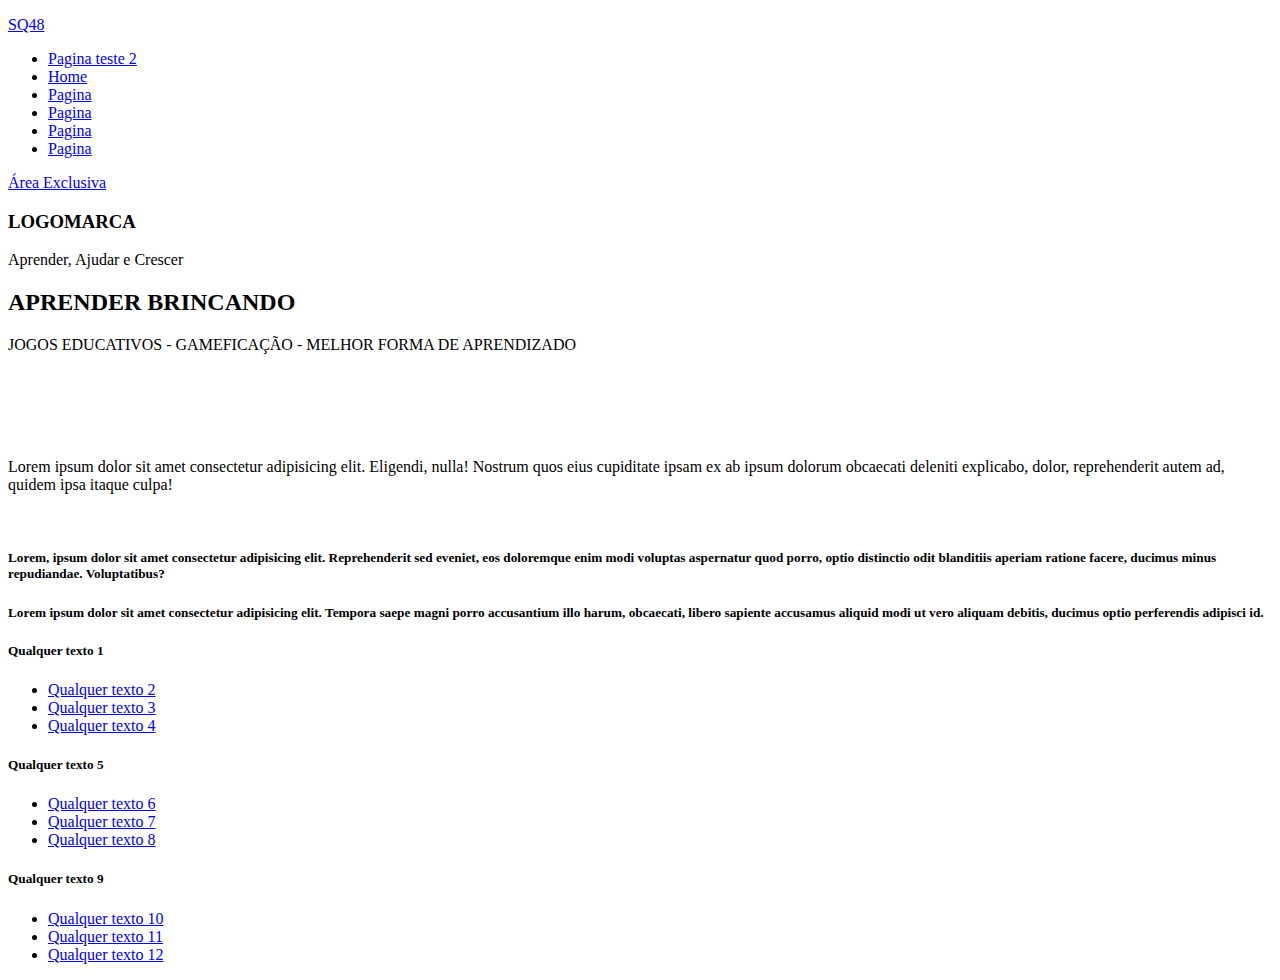
==== index.html @ beb24afe "novas alterações" ====
<!DOCTYPE html>
<html lang="pt-br">
<head>
    <meta charset="UTF-8">
    <meta http-equiv="X-UA-Compatible" content="IE=edge">
    <meta name="viewport" content="width=device-width, initial-scale=1.0">
    <link rel="stylesheet" href="./assets/css/style.css">
    <link href="https://cdn.jsdelivr.net/npm/bootstrap@5.2.0-beta1/dist/css/bootstrap.min.css" rel="stylesheet" integrity="sha384-0evHe/X+R7YkIZDRvuzKMRqM+OrBnVFBL6DOitfPri4tjfHxaWutUpFmBp4vmVor" crossorigin="anonymous">
    <title>Projeto Squad 48</title>
</head>
<body>
    <header>
        <nav class="d-flex flex-wrap align-items-center justify-content-center justify-content-md-between py-3  border-bottom purple">
            <a href="/" class="d-flex align-items-center col-md-3 mb-2 mb-md-0 text-dark text-decoration-none ms-1" id="iconSquad">
            <p class="text-white h6">SQ48</p>
            </a>
            
            <ul class="nav col-12 col-md-auto mb-2 justify-content-center mb-md-0">
            <li><a href="./index2.html" class="nav-link px-2 text-white">Pagina teste 2</a></li>
            <li><a href="#" class="nav-link px-2 text-white">Home</a></li>
            <li><a href="#" class="nav-link px-2 text-white">Pagina</a></li>
            <li><a href="#" class="nav-link px-2 text-white">Pagina</a></li>
            <li><a href="#" class="nav-link px-2 text-white">Pagina</a></li>
            <li><a href="#" class="nav-link px-2 text-white">Pagina</a></li>
            </ul>
    
            <div class="col-md-1 text-center me-3">
            <a href="#" class="text-decoration-none">
                <div class="text-white h6 p-1" id="areaExclusiva">Área Exclusiva</div>
            </a>
            </div>
        </nav>
    </header>
    <main>
    
        <section id="fundoCrianca">
      
              <div class="p-5 ms-5 pb-0">
                  <h3 id="logoMarca">LOGOMARCA</h3>
                  <div>
                      <p>Aprender, Ajudar e Crescer</p>
                  </div>
              </div>
              <div class="container row">
                  <div class="col-5"></div>
                  <div class="pt-5 col-7">
                      <h2 class="text-cente white textoPreto">APRENDER BRINCANDO</h2>
                      <p class="white textoPreto fs-4">JOGOS EDUCATIVOS - GAMEFICAÇÃO - MELHOR FORMA DE APRENDIZADO</p>
                  </div>
              </div>
              <div class="ms-2 row container" id="imgJogos">
                <div class=" mx-5 my-1 col-md-2">
                    <img src="./assets/images/imgJogo.png" alt="" class="bg-white rounded imgsJogos">
                </div>
                <div class="mx-5 my-1 col-md-2">
                    <img src="./assets/images/imgJogo.png" alt="" class="bg-white rounded imgsJogos">
                </div>
                <div class="mx-5 my-1 col-md-2">
                    <img src="./assets/images/imgJogo.png" alt="" class="bg-white rounded imgsJogos">
                </div>
                <div class="mx-5 my-1 col-md-2">
                    <img src="./assets/images/imgJogo.png" alt="" class="bg-white rounded imgsJogos">
                </div>

            </div>
              <div class="container texto1 mt-2">
                <p class=" container text-white fs-5 "> 
                    Lorem ipsum dolor sit amet consectetur adipisicing elit. Eligendi, nulla! Nostrum quos eius cupiditate ipsam ex ab ipsum dolorum obcaecati deleniti explicabo, dolor, reprehenderit autem ad, quidem ipsa itaque culpa!
                </p>
            </div>
              
          </section>
  
          </main>
        <section id="section2">
            <section class="text-white">
                
                <img src="./assets/images/imgDesenhando.png" class=" ms-3 mt-5" id="imgSection2" alt="">
                <h5 class="m-0 container">Lorem, ipsum dolor sit amet consectetur adipisicing elit. Reprehenderit sed eveniet, eos doloremque enim modi voluptas aspernatur quod porro, optio distinctio odit blanditiis aperiam ratione facere, ducimus minus repudiandae. Voluptatibus?</h5>
                <h5 class="m-0 pb-5 container">Lorem ipsum dolor sit amet consectetur adipisicing elit. Tempora saepe magni porro accusantium illo harum, obcaecati, libero sapiente accusamus aliquid modi ut vero aliquam debitis, ducimus optio perferendis adipisci id.</h5>

                
            </section>
        
        </section>

        <footer class="text-center py-3">
            <div class="container">
                <div class="row py-5 text-white">
                 
              
                  <div class="col-4 mb-3">
                    <h5>Qualquer texto 1</h5>
                    <ul class="nav flex-column">
                      <li class="nav-item mb-2"><a href="#" class="nav-link p-0 text-white">Qualquer texto 2</a></li>
                      <li class="nav-item mb-2"><a href="#" class="nav-link p-0 text-white">Qualquer texto 3</a></li>
                      <li class="nav-item mb-2"><a href="#" class="nav-link p-0 text-white">Qualquer texto 4</a></li>
                      </ul>
                  </div>
              
                  <div class="col-4 mb-3">
                    <h5>Qualquer texto 5</h5>
                    <ul class="nav flex-column">
                      <li class="nav-item mb-2"><a href="#" class="nav-link p-0 text-white">Qualquer texto 6</a></li>
                      <li class="nav-item mb-2"><a href="#" class="nav-link p-0 text-white">Qualquer texto 7</a></li>
                      <li class="nav-item mb-2"><a href="#" class="nav-link p-0 text-white">Qualquer texto 8</a></li>
                      </ul>
                  </div>
              
                  <div class="col-4 mb-3">
                    <h5>Qualquer texto 9</h5>
                    <ul class="nav flex-column">
                      <li class="nav-item mb-2"><a href="#" class="nav-link p-0 text-white">Qualquer texto 10</a></li>
                      <li class="nav-item mb-2"><a href="#" class="nav-link p-0 text-white">Qualquer texto 11</a></li>
                      <li class="nav-item mb-2"><a href="#" class="nav-link p-0 text-white">Qualquer texto 12</a></li>
                      </ul>
                  </div>
                </div>
              </div>
        </footer>
        <script src="https://cdn.jsdelivr.net/npm/bootstrap@5.2.0-beta1/dist/js/bootstrap.bundle.min.js" integrity="sha384-pprn3073KE6tl6bjs2QrFaJGz5/SUsLqktiwsUTF55Jfv3qYSDhgCecCxMW52nD2" crossorigin="anonymous"></script>
</body>
</html>
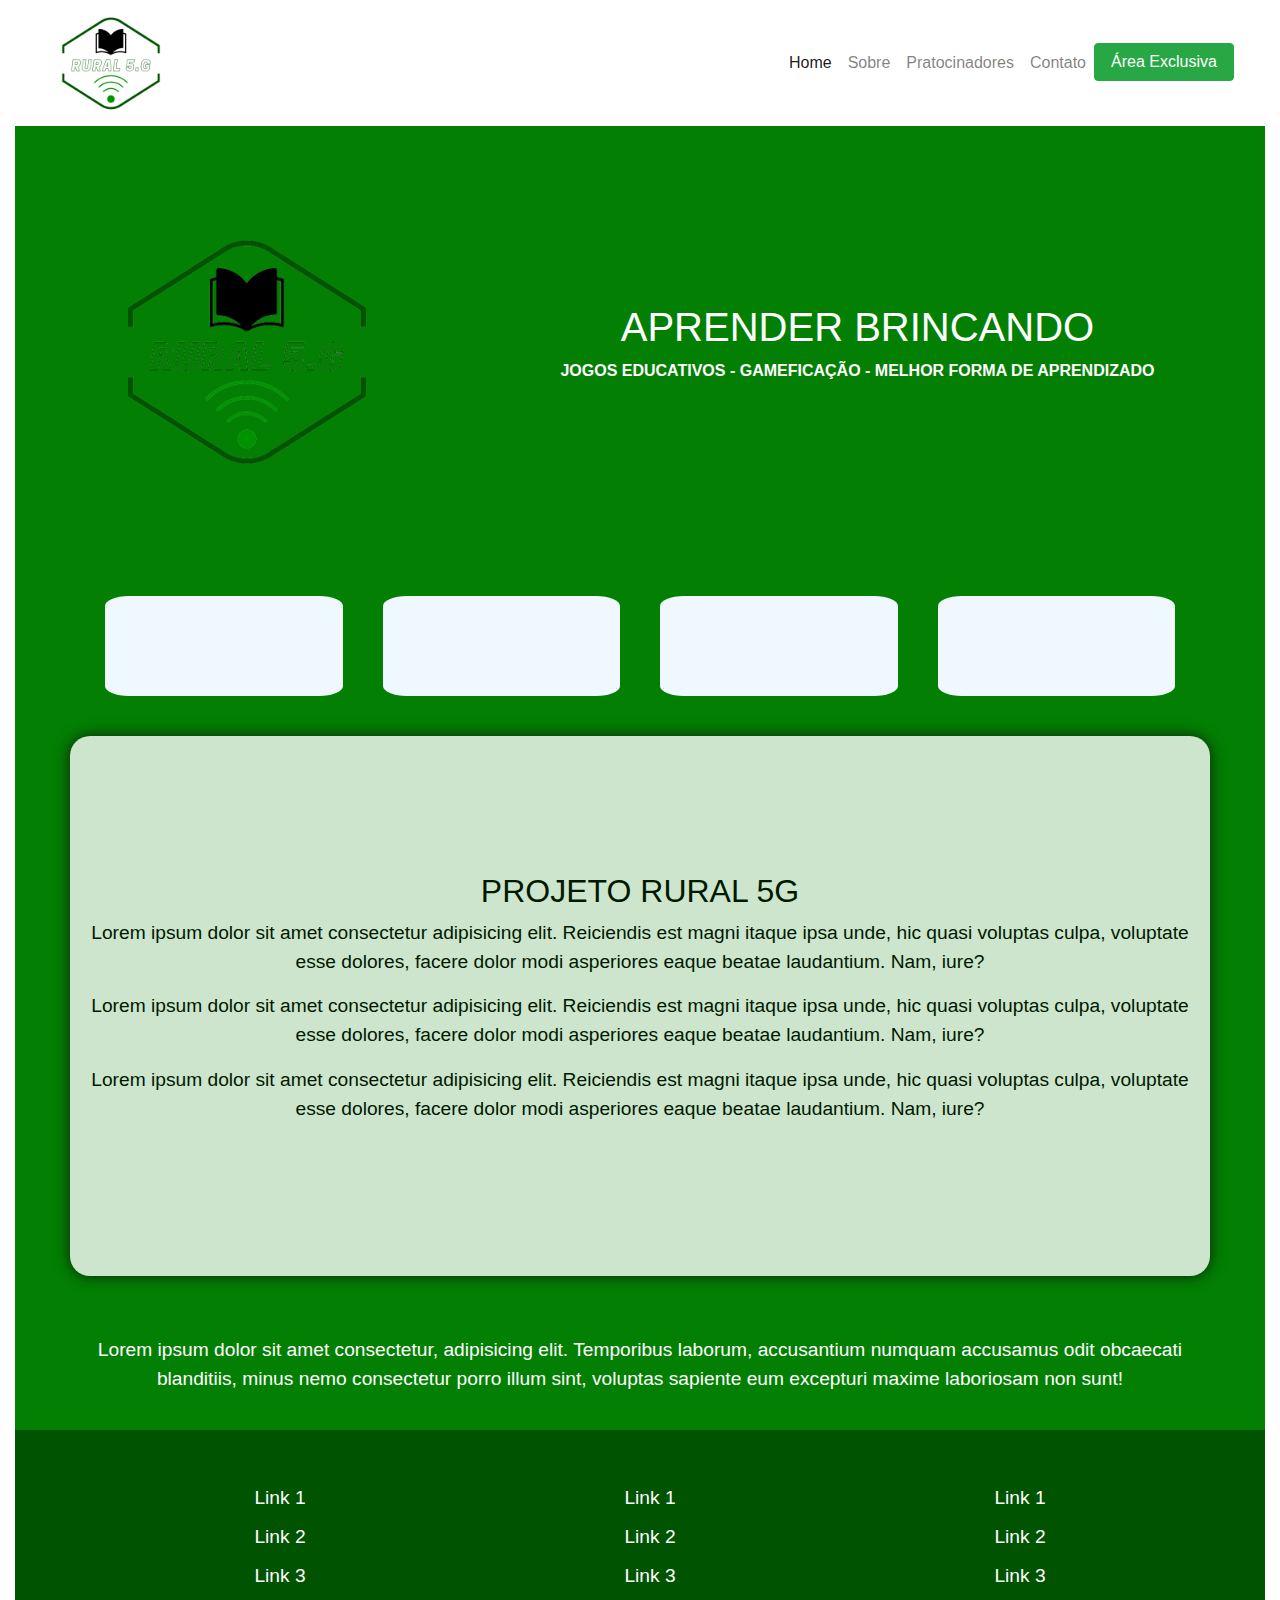
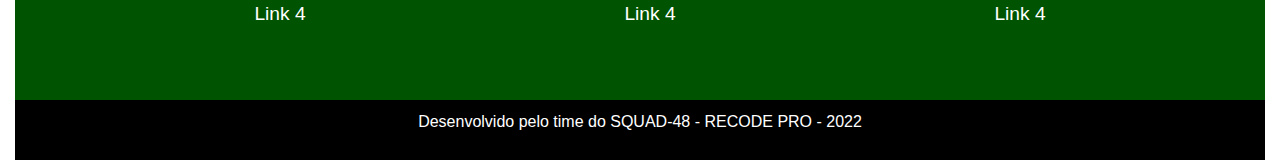
==== commit ae7794d3: "altera index principal" ====
--- a/index.html
+++ b/index.html
@@ -1,123 +1,121 @@
-<!DOCTYPE html>
+<!doctype html>
 <html lang="pt-br">
-<head>
-    <meta charset="UTF-8">
-    <meta http-equiv="X-UA-Compatible" content="IE=edge">
-    <meta name="viewport" content="width=device-width, initial-scale=1.0">
-    <link rel="stylesheet" href="./assets/css/style.css">
-    <link href="https://cdn.jsdelivr.net/npm/bootstrap@5.2.0-beta1/dist/css/bootstrap.min.css" rel="stylesheet" integrity="sha384-0evHe/X+R7YkIZDRvuzKMRqM+OrBnVFBL6DOitfPri4tjfHxaWutUpFmBp4vmVor" crossorigin="anonymous">
-    <title>Projeto Squad 48</title>
-</head>
-<body>
-    <header>
-        <nav class="d-flex flex-wrap align-items-center justify-content-center justify-content-md-between py-3  border-bottom purple">
-            <a href="/" class="d-flex align-items-center col-md-3 mb-2 mb-md-0 text-dark text-decoration-none ms-1" id="iconSquad">
-            <p class="text-white h6">SQ48</p>
-            </a>
-            
-            <ul class="nav col-12 col-md-auto mb-2 justify-content-center mb-md-0">
-            <li><a href="./index2.html" class="nav-link px-2 text-white">Pagina teste 2</a></li>
-            <li><a href="#" class="nav-link px-2 text-white">Home</a></li>
-            <li><a href="#" class="nav-link px-2 text-white">Pagina</a></li>
-            <li><a href="#" class="nav-link px-2 text-white">Pagina</a></li>
-            <li><a href="#" class="nav-link px-2 text-white">Pagina</a></li>
-            <li><a href="#" class="nav-link px-2 text-white">Pagina</a></li>
-            </ul>
-    
-            <div class="col-md-1 text-center me-3">
-            <a href="#" class="text-decoration-none">
-                <div class="text-white h6 p-1" id="areaExclusiva">Área Exclusiva</div>
-            </a>
+  <head>
+    <title>Rural 5G</title>
+    <!-- Required meta tags -->
+    <meta charset="utf-8">
+    <meta name="viewport" content="width=device-width, initial-scale=1, shrink-to-fit=no">
+
+    <!-- Bootstrap CSS -->
+    <link rel="stylesheet" href="https://stackpath.bootstrapcdn.com/bootstrap/4.3.1/css/bootstrap.min.css" integrity="sha384-ggOyR0iXCbMQv3Xipma34MD+dH/1fQ784/j6cY/iJTQUOhcWr7x9JvoRxT2MZw1T" crossorigin="anonymous">
+    <link rel="stylesheet" href="./assets/css/style-css.css">
+  </head>
+  <body>
+
+    <div class="container-fluid">
+        <header class="container-fluid">
+            <nav class="navbar navbar-expand-lg navbar-light">
+              <div class="container">
+                <a class="navbar-brand" href="#"><img src="./assets/images/rural_5.g-removebg-preview.png"; width="100" alt="logotipo rural 5g livro aberto e simbolo de wifi"></a>
+                <button class="navbar-toggler" type="button" data-toggle="collapse" data-target="#navbarNav" aria-controls="navbarNav" aria-expanded="false" aria-label="Toggle navigation">
+                  <span class="navbar-toggler-icon"></span>
+                </button>
+              </div>
+        
+              <div class="collapse navbar-collapse " id="navbarNav">
+                <ul class="navbar-nav">
+                  <li class="nav-item active">
+                    <a class="nav-link" href="./index.html">Home <span class="sr-only">(current)</span></a>
+                  </li>
+                  <li class="nav-item">
+                    <a class="nav-link" href="#">Sobre</a>
+                  </li>
+                  <li class="nav-item">
+                    <a class="nav-link" href="#">Pratocinadores</a>
+                  </li>
+                  <li class="nav-item">
+                    <a class="nav-link" href="#">Contato</a>
+                  </li>
+                  <li><a href="./login.html" target="_blank" class="btn btn-success sistema">Área Exclusiva</a></li>
+                </ul>
+              </div>  
+                       
+            </nav>
+        </header>
+        <!--Fim Header-->
+        <section class="section1 container-fluid">
+          <div class="apresentacao ">
+              <img src="./assets/images/rural_5.g-removebg-preview.png" alt="">  
+              <div class="apresentacao-sobre">
+                <h1>APRENDER BRINCANDO</h1>
+                <p>JOGOS EDUCATIVOS - GAMEFICAÇÃO - MELHOR FORMA DE APRENDIZADO</p>        
+              </div>           
+          </div>
+          <div class="img-jogos container">
+            <div class="caixa-img-jogo">
+              <img src="./assets/images/imgJogo.png" alt="">
             </div>
-        </nav>
-    </header>
-    <main>
-    
-        <section id="fundoCrianca">
+            <div class="caixa-img-jogo">
+              <img src="./assets/images/imgJogo.png" alt="">
+            </div>
+            <div class="caixa-img-jogo">
+              <img src="./assets/images/imgJogo.png" alt="">
+            </div>
+            <div class="caixa-img-jogo">
+              <img src="./assets/images/imgJogo.png" alt="">
+            </div>
+           
+          </div>
+          <div class="box-texto-apresentacao container">
+            <h2>PROJETO RURAL 5G</h2>
+            <p>Lorem ipsum dolor sit amet consectetur adipisicing elit. Reiciendis est magni itaque ipsa unde, hic quasi voluptas culpa, voluptate esse dolores, facere dolor modi asperiores eaque beatae laudantium. Nam, iure?</p>
+            <p>Lorem ipsum dolor sit amet consectetur adipisicing elit. Reiciendis est magni itaque ipsa unde, hic quasi voluptas culpa, voluptate esse dolores, facere dolor modi asperiores eaque beatae laudantium. Nam, iure?</p>
+            <p>Lorem ipsum dolor sit amet consectetur adipisicing elit. Reiciendis est magni itaque ipsa unde, hic quasi voluptas culpa, voluptate esse dolores, facere dolor modi asperiores eaque beatae laudantium. Nam, iure?</p>
+          </div>
+          <div class="img-apesentacao container-fluid">
+            <img src="./assets/images/imgDesenhando.png" alt="">
+            <p>Lorem ipsum dolor sit amet consectetur, adipisicing elit. Temporibus laborum, accusantium numquam accusamus odit obcaecati blanditiis, minus nemo consectetur porro illum sint, voluptas sapiente eum excepturi maxime laboriosam non sunt!</p>
+          </div>
+        </section>
+        <section class="section2 container-fluid">
+          <div class="links-importantes container">
+            <nav>
+              <ul>
+                <li><a href="">Link 1</a></li>
+                <li><a href="">Link 2</a></li>
+                <li><a href="">Link 3</a></li>
+                <li><a href="">Link 4</a></li>
+              </ul>
+            </nav>
+            <nav>
+              <ul>
+                <li><a href="">Link 1</a></li>
+                <li><a href="">Link 2</a></li>
+                <li><a href="">Link 3</a></li>
+                <li><a href="">Link 4</a></li>
+              </ul>
+            </nav>
+            <nav>
+              <ul>
+                <li><a href="">Link 1</a></li>
+                <li><a href="">Link 2</a></li>
+                <li><a href="">Link 3</a></li>
+                <li><a href="">Link 4</a></li>
+              </ul>
+            </nav> 
+          </div>
+        </section>
+        <footer>
+          <div class="rodape">
+            <p>Desenvolvido pelo time do SQUAD-48 - RECODE PRO - 2022</p>
+          </div>
+        </footer>  
+    </div>
       
-              <div class="p-5 ms-5 pb-0">
-                  <h3 id="logoMarca">LOGOMARCA</h3>
-                  <div>
-                      <p>Aprender, Ajudar e Crescer</p>
-                  </div>
-              </div>
-              <div class="container row">
-                  <div class="col-5"></div>
-                  <div class="pt-5 col-7">
-                      <h2 class="text-cente white textoPreto">APRENDER BRINCANDO</h2>
-                      <p class="white textoPreto fs-4">JOGOS EDUCATIVOS - GAMEFICAÇÃO - MELHOR FORMA DE APRENDIZADO</p>
-                  </div>
-              </div>
-              <div class="ms-2 row container" id="imgJogos">
-                <div class=" mx-5 my-1 col-md-2">
-                    <img src="./assets/images/imgJogo.png" alt="" class="bg-white rounded imgsJogos">
-                </div>
-                <div class="mx-5 my-1 col-md-2">
-                    <img src="./assets/images/imgJogo.png" alt="" class="bg-white rounded imgsJogos">
-                </div>
-                <div class="mx-5 my-1 col-md-2">
-                    <img src="./assets/images/imgJogo.png" alt="" class="bg-white rounded imgsJogos">
-                </div>
-                <div class="mx-5 my-1 col-md-2">
-                    <img src="./assets/images/imgJogo.png" alt="" class="bg-white rounded imgsJogos">
-                </div>
-
-            </div>
-              <div class="container texto1 mt-2">
-                <p class=" container text-white fs-5 "> 
-                    Lorem ipsum dolor sit amet consectetur adipisicing elit. Eligendi, nulla! Nostrum quos eius cupiditate ipsam ex ab ipsum dolorum obcaecati deleniti explicabo, dolor, reprehenderit autem ad, quidem ipsa itaque culpa!
-                </p>
-            </div>
-              
-          </section>
-  
-          </main>
-        <section id="section2">
-            <section class="text-white">
-                
-                <img src="./assets/images/imgDesenhando.png" class=" ms-3 mt-5" id="imgSection2" alt="">
-                <h5 class="m-0 container">Lorem, ipsum dolor sit amet consectetur adipisicing elit. Reprehenderit sed eveniet, eos doloremque enim modi voluptas aspernatur quod porro, optio distinctio odit blanditiis aperiam ratione facere, ducimus minus repudiandae. Voluptatibus?</h5>
-                <h5 class="m-0 pb-5 container">Lorem ipsum dolor sit amet consectetur adipisicing elit. Tempora saepe magni porro accusantium illo harum, obcaecati, libero sapiente accusamus aliquid modi ut vero aliquam debitis, ducimus optio perferendis adipisci id.</h5>
-
-                
-            </section>
-        
-        </section>
-
-        <footer class="text-center py-3">
-            <div class="container">
-                <div class="row py-5 text-white">
-                 
-              
-                  <div class="col-4 mb-3">
-                    <h5>Qualquer texto 1</h5>
-                    <ul class="nav flex-column">
-                      <li class="nav-item mb-2"><a href="#" class="nav-link p-0 text-white">Qualquer texto 2</a></li>
-                      <li class="nav-item mb-2"><a href="#" class="nav-link p-0 text-white">Qualquer texto 3</a></li>
-                      <li class="nav-item mb-2"><a href="#" class="nav-link p-0 text-white">Qualquer texto 4</a></li>
-                      </ul>
-                  </div>
-              
-                  <div class="col-4 mb-3">
-                    <h5>Qualquer texto 5</h5>
-                    <ul class="nav flex-column">
-                      <li class="nav-item mb-2"><a href="#" class="nav-link p-0 text-white">Qualquer texto 6</a></li>
-                      <li class="nav-item mb-2"><a href="#" class="nav-link p-0 text-white">Qualquer texto 7</a></li>
-                      <li class="nav-item mb-2"><a href="#" class="nav-link p-0 text-white">Qualquer texto 8</a></li>
-                      </ul>
-                  </div>
-              
-                  <div class="col-4 mb-3">
-                    <h5>Qualquer texto 9</h5>
-                    <ul class="nav flex-column">
-                      <li class="nav-item mb-2"><a href="#" class="nav-link p-0 text-white">Qualquer texto 10</a></li>
-                      <li class="nav-item mb-2"><a href="#" class="nav-link p-0 text-white">Qualquer texto 11</a></li>
-                      <li class="nav-item mb-2"><a href="#" class="nav-link p-0 text-white">Qualquer texto 12</a></li>
-                      </ul>
-                  </div>
-                </div>
-              </div>
-        </footer>
-        <script src="https://cdn.jsdelivr.net/npm/bootstrap@5.2.0-beta1/dist/js/bootstrap.bundle.min.js" integrity="sha384-pprn3073KE6tl6bjs2QrFaJGz5/SUsLqktiwsUTF55Jfv3qYSDhgCecCxMW52nD2" crossorigin="anonymous"></script>
-</body>
+    <!-- Optional JavaScript -->
+    <!-- jQuery first, then Popper.js, then Bootstrap JS -->
+    <script src="https://code.jquery.com/jquery-3.3.1.slim.min.js" integrity="sha384-q8i/X+965DzO0rT7abK41JStQIAqVgRVzpbzo5smXKp4YfRvH+8abtTE1Pi6jizo" crossorigin="anonymous"></script>
+    <script src="https://cdnjs.cloudflare.com/ajax/libs/popper.js/1.14.7/umd/popper.min.js" integrity="sha384-UO2eT0CpHqdSJQ6hJty5KVphtPhzWj9WO1clHTMGa3JDZwrnQq4sF86dIHNDz0W1" crossorigin="anonymous"></script>
+    <script src="https://stackpath.bootstrapcdn.com/bootstrap/4.3.1/js/bootstrap.min.js" integrity="sha384-JjSmVgyd0p3pXB1rRibZUAYoIIy6OrQ6VrjIEaFf/nJGzIxFDsf4x0xIM+B07jRM" crossorigin="anonymous"></script>
+  </body>
 </html>--- a/assets/css/style-css.css
+++ b/assets/css/style-css.css
@@ -0,0 +1,195 @@
+/*cor - #005300 - verde*/
+
+*{
+    margin: 0;
+    padding: 0;
+    box-sizing: border-box;
+}
+
+.cabecalho{
+    display: flex;
+    justify-content: space-between;
+    align-items: center;
+    background-color: #B015F9;
+    min-width: 100%;
+    padding: 15px;
+}
+.mgl{
+    margin-left: 20%;
+}
+.corDeFundo{
+    background-color: #038003;    
+}
+li .sistema{
+    width: 140px;
+    display: flex;
+    align-items: center;
+    justify-content: center;
+    font-size: 1rem;
+}
+
+.section1{
+    display: flex;
+    flex-direction: column;
+    background-image: url('/assets/images/fundo_criancas.png');
+    background-repeat: no-repeat;
+    background-size: contain;
+    background-color: #038003;
+    
+}
+.apresentacao{
+   display: flex;
+   justify-content: space-around;
+   align-items: center; 
+   height: 50vh;
+  
+}
+
+.apresentacao img{
+    display: flex;
+    width: 20%;
+}
+
+.apresentacao-sobre{
+    color: white;
+    font-weight: bold;
+    display: flex;
+    flex-direction: column;
+    align-items: center;
+}
+
+
+
+.img-jogos{
+    display: flex;
+    justify-content:center;
+    align-items: center;
+    width: 100%;
+   
+}
+
+.caixa-img-jogo{
+    display: flex;
+    justify-content: center;
+    align-items: center;
+    width: 30%;
+    /* height: 200px; */
+    background-color: aliceblue;
+    border-radius: 10%;
+    padding: 50px;
+    margin: 20px;
+    cursor: pointer;
+}
+.caixa-img-jogo img{
+    width: 100%;
+}
+
+
+.box-texto-apresentacao{
+    display: flex;
+    flex-direction: column;
+    justify-content: center;
+    text-align: center;
+    background-color: #ffffff;
+    width: 100%;
+    padding: 10px;
+    margin-top: 20px;
+    border-radius: 20px;
+    opacity: 0.8;
+    height: 60vh;
+    color: rgb(0, 0, 0);
+    font-size: 1.2rem;
+    box-shadow: 0px 0px 15px rgb(12, 12, 12);
+}
+
+.img-apesentacao{
+    display: flex;
+    justify-content: center;
+    align-items: center;
+    flex-direction: column;
+}
+
+.img-apesentacao img{
+    margin: 20px;
+    width: 100%;
+    box-shadow: 0px 0px 15px #000;
+}
+
+.img-apesentacao p{
+   color: white;
+   font-size: 1.2rem;
+   text-align: center;
+   padding: 20px;
+}
+
+.section2{
+    background-color: #005300;
+}
+.links-importantes{
+    display: flex;
+    justify-content:space-around;
+    align-items: center;
+    height: 30vh;
+}
+
+.links-importantes ul{
+    list-style: none;
+    font-size: 1.2rem;
+}
+
+.links-importantes ul li{    
+    padding: 5px;
+    margin-left: 20px;
+}
+
+.links-importantes ul li a{
+   color: white;
+   text-decoration: none;
+
+}
+
+.links-importantes ul li a:hover{
+    color: #000;
+}
+
+.rodape{
+    display: flex;
+    align-items: center;
+    justify-content: center;
+    background-color: #000000;
+    padding: 10px;
+    text-align: center;
+    color: white;
+}
+
+@media  screen and (max-width: 768px) {
+    header{
+        display: flex;
+        flex-direction: column;
+    } 
+    .section1{
+        display: flex;
+        flex-direction: column;
+    } 
+    .apresentacao{
+        display: flex;
+        flex-direction: column;
+        justify-content: center;
+        align-items: center;
+        text-align: center;
+    }
+    .img-jogos{
+        display: flex;
+        flex-direction: column;
+    }
+    .caixa-img-jogo{
+        width: 50%;
+    }
+
+    .box-texto-apresentacao{
+        display: flex;
+        font-size: 1rem;
+        height: 60vh;
+    }
+    
+}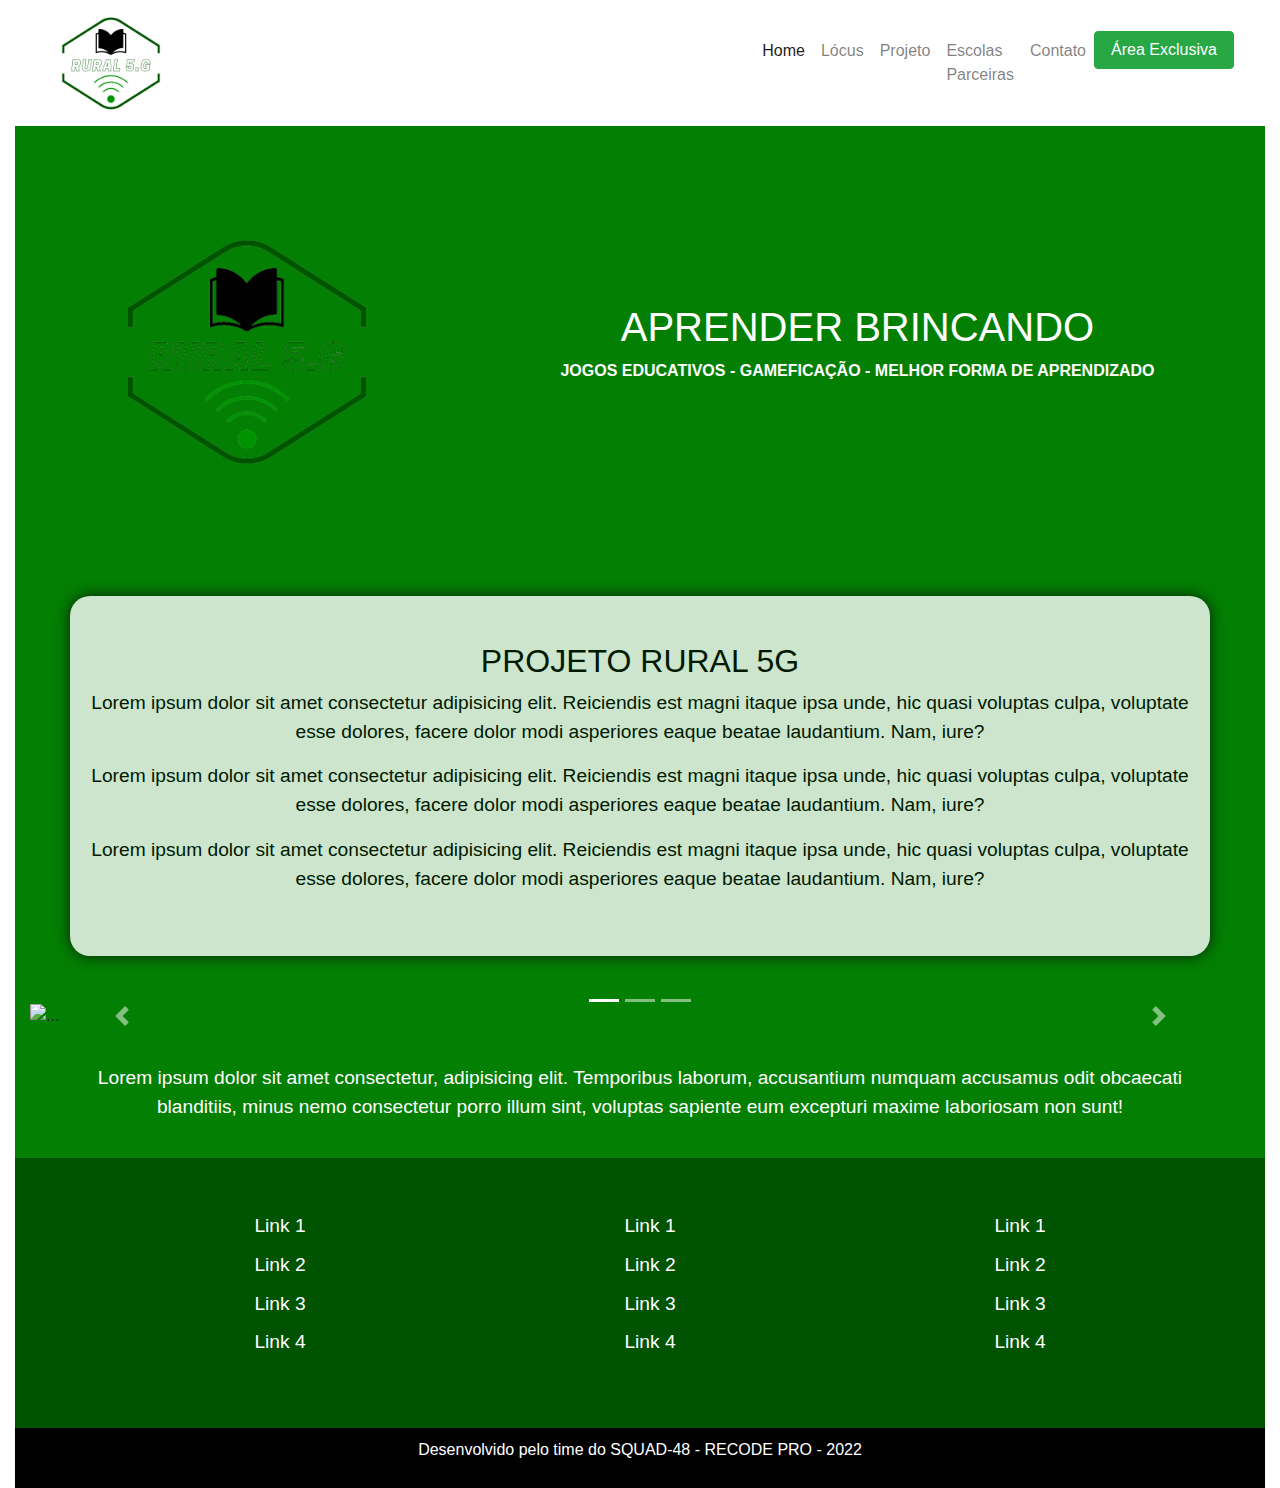
==== commit 5859031c: "alteração no layout" ====
--- a/index.html
+++ b/index.html
@@ -5,7 +5,7 @@
     <!-- Required meta tags -->
     <meta charset="utf-8">
     <meta name="viewport" content="width=device-width, initial-scale=1, shrink-to-fit=no">
-
+    <link rel="icon" type="image/x-icon" href="./assets/images/favicon.ico">
     <!-- Bootstrap CSS -->
     <link rel="stylesheet" href="https://stackpath.bootstrapcdn.com/bootstrap/4.3.1/css/bootstrap.min.css" integrity="sha384-ggOyR0iXCbMQv3Xipma34MD+dH/1fQ784/j6cY/iJTQUOhcWr7x9JvoRxT2MZw1T" crossorigin="anonymous">
     <link rel="stylesheet" href="./assets/css/style-css.css">
@@ -28,10 +28,13 @@
                     <a class="nav-link" href="./index.html">Home <span class="sr-only">(current)</span></a>
                   </li>
                   <li class="nav-item">
-                    <a class="nav-link" href="#">Sobre</a>
+                    <a class="nav-link" href="#">Lócus</a>
                   </li>
                   <li class="nav-item">
-                    <a class="nav-link" href="#">Pratocinadores</a>
+                    <a class="nav-link" href="#">Projeto</a>
+                  </li>
+                  <li class="nav-item">
+                    <a class="nav-link" href="#">Escolas Parceiras</a>
                   </li>
                   <li class="nav-item">
                     <a class="nav-link" href="#">Contato</a>
@@ -51,7 +54,8 @@
                 <p>JOGOS EDUCATIVOS - GAMEFICAÇÃO - MELHOR FORMA DE APRENDIZADO</p>        
               </div>           
           </div>
-          <div class="img-jogos container">
+          <!-- <div class="img-jogos container">
+            
             <div class="caixa-img-jogo">
               <img src="./assets/images/imgJogo.png" alt="">
             </div>
@@ -65,16 +69,56 @@
               <img src="./assets/images/imgJogo.png" alt="">
             </div>
            
-          </div>
+          </div> -->
           <div class="box-texto-apresentacao container">
             <h2>PROJETO RURAL 5G</h2>
             <p>Lorem ipsum dolor sit amet consectetur adipisicing elit. Reiciendis est magni itaque ipsa unde, hic quasi voluptas culpa, voluptate esse dolores, facere dolor modi asperiores eaque beatae laudantium. Nam, iure?</p>
             <p>Lorem ipsum dolor sit amet consectetur adipisicing elit. Reiciendis est magni itaque ipsa unde, hic quasi voluptas culpa, voluptate esse dolores, facere dolor modi asperiores eaque beatae laudantium. Nam, iure?</p>
             <p>Lorem ipsum dolor sit amet consectetur adipisicing elit. Reiciendis est magni itaque ipsa unde, hic quasi voluptas culpa, voluptate esse dolores, facere dolor modi asperiores eaque beatae laudantium. Nam, iure?</p>
           </div>
+          <div class="carrossel mt-5 mb-3">
+            <div id="carouselExampleCaptions" class="carousel slide" data-ride="carousel">
+              <ol class="carousel-indicators">
+                <li data-target="#carouselExampleCaptions" data-slide-to="0" class="active"></li>
+                <li data-target="#carouselExampleCaptions" data-slide-to="1"></li>
+                <li data-target="#carouselExampleCaptions" data-slide-to="2"></li>
+              </ol>
+              <div class="carousel-inner">
+                <div class="carousel-item active">
+                  <img src="./assets/images/imgDesenhando.png" class="d-block w-100" alt="...">
+                  <div class="carousel-caption d-none d-md-block">
+                    <h5>First slide label</h5>
+                    <p>Nulla vitae elit libero, a pharetra augue mollis interdum.</p>
+                  </div>
+                </div>
+                <div class="carousel-item">
+                  <img src="./assets/images/imgDesenhando.png" class="d-block w-100" alt="...">
+                  <div class="carousel-caption d-none d-md-block">
+                    <h5>Second slide label</h5>
+                    <p>Lorem ipsum dolor sit amet, consectetur adipiscing elit.</p>
+                  </div>
+                </div>
+                <div class="carousel-item">
+                  <img src="./assets/images/imgDesenhando.png" class="d-block w-100" alt="...">
+                  <div class="carousel-caption d-none d-md-block">
+                    <h5>Third slide label</h5>
+                    <p>Praesent commodo cursus magna, vel scelerisque nisl consectetur.</p>
+                  </div>
+                </div>
+              </div>
+              <a class="carousel-control-prev" href="#carouselExampleCaptions" role="button" data-slide="prev">
+                <span class="carousel-control-prev-icon" aria-hidden="true"></span>
+                <span class="sr-only">Previous</span>
+              </a>
+              <a class="carousel-control-next" href="#carouselExampleCaptions" role="button" data-slide="next">
+                <span class="carousel-control-next-icon" aria-hidden="true"></span>
+                <span class="sr-only">Next</span>
+              </a>
+            </div>
+          </div>
           <div class="img-apesentacao container-fluid">
-            <img src="./assets/images/imgDesenhando.png" alt="">
-            <p>Lorem ipsum dolor sit amet consectetur, adipisicing elit. Temporibus laborum, accusantium numquam accusamus odit obcaecati blanditiis, minus nemo consectetur porro illum sint, voluptas sapiente eum excepturi maxime laboriosam non sunt!</p>
+           <!--  <img src="./assets/images/imgDesenhando.png" alt="">-->
+            <p>Lorem ipsum dolor sit amet consectetur, adipisicing elit. Temporibus laborum, accusantium numquam accusamus odit obcaecati blanditiis, minus nemo consectetur porro illum sint, voluptas sapiente eum excepturi maxime laboriosam non sunt!</p> 
           </div>
         </section>
         <section class="section2 container-fluid">
--- a/assets/css/style-css.css
+++ b/assets/css/style-css.css
@@ -31,10 +31,10 @@
 .section1{
     display: flex;
     flex-direction: column;
-    background-image: url('/assets/images/fundo_criancas.png');
+    background-image: url('../images/fundo_criancas.png');
     background-repeat: no-repeat;
     background-size: contain;
-    background-color: #038003;
+    background-color: #038003; 
     
 }
 .apresentacao{
@@ -96,7 +96,7 @@
     margin-top: 20px;
     border-radius: 20px;
     opacity: 0.8;
-    height: 60vh;
+    height: 40vh;
     color: rgb(0, 0, 0);
     font-size: 1.2rem;
     box-shadow: 0px 0px 15px rgb(12, 12, 12);
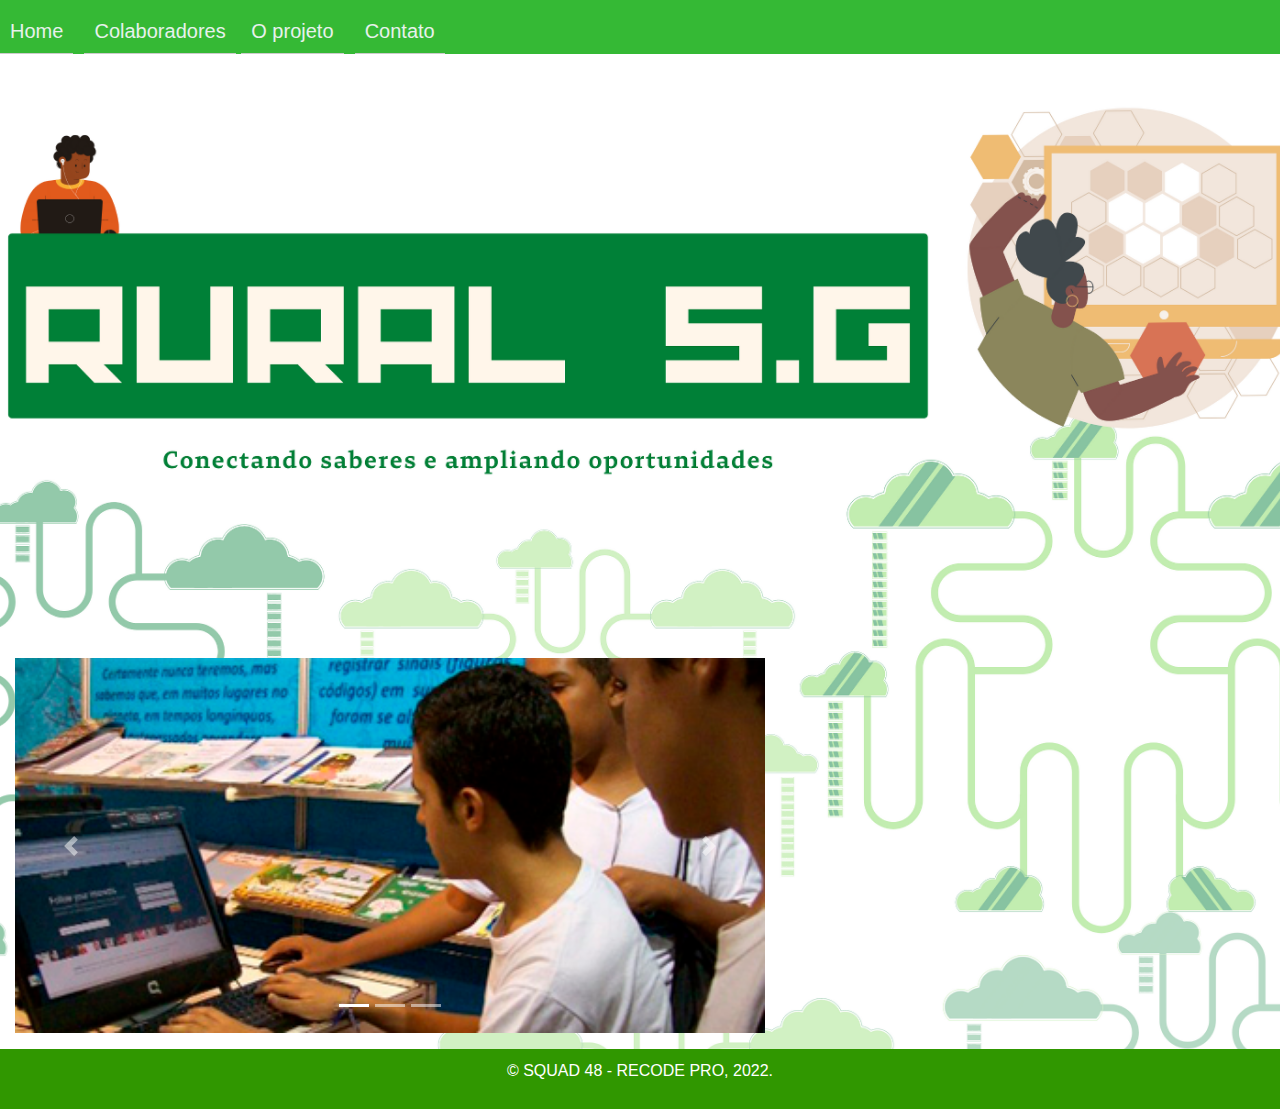
==== commit 0165bc7d: "novo layut" ====
--- a/index.html
+++ b/index.html
@@ -2,6 +2,39 @@
 <html lang="pt-br">
   <head>
     <title>Rural 5G</title>
+    <link rel="stylesheet" href="novomenu.css"> 
+    <body>
+
+          
+      <h1><nav class="dp-menu">
+                     
+          <ul>
+              
+              <li><a href="index.html">Home</a></li>
+             
+              <li><a href="#">Colaboradores</a>
+                  <ul>
+                      <li><a href="./voluntarios2.html">Voluntários</a></li>
+                      <li><a href="./doacao.html">Doação</a></li>
+                      <li><a href="./cadastrarescola.html">Cadastrar minha escola</a></li>
+                  </ul>
+              </li>
+              <li><a href="./sobre (1).html">O projeto</a></li>
+             <li><a href="./contato_4.html">Contato</a></li>
+
+              
+          </ul></h1>
+          
+      </nav> 
+
+      
+
+      
+      
+      
+
+  </body>
+    
     <!-- Required meta tags -->
     <meta charset="utf-8">
     <meta name="viewport" content="width=device-width, initial-scale=1, shrink-to-fit=no">
@@ -9,14 +42,18 @@
     <!-- Bootstrap CSS -->
     <link rel="stylesheet" href="https://stackpath.bootstrapcdn.com/bootstrap/4.3.1/css/bootstrap.min.css" integrity="sha384-ggOyR0iXCbMQv3Xipma34MD+dH/1fQ784/j6cY/iJTQUOhcWr7x9JvoRxT2MZw1T" crossorigin="anonymous">
     <link rel="stylesheet" href="./assets/css/style-css.css">
+
+    
   </head>
   <body>
 
-    <div class="container-fluid">
+
+
+    <!--<div class="container-fluid">
         <header class="container-fluid">
             <nav class="navbar navbar-expand-lg navbar-light">
               <div class="container">
-                <a class="navbar-brand" href="#"><img src="./assets/images/rural_5.g-removebg-preview.png"; width="100" alt="logotipo rural 5g livro aberto e simbolo de wifi"></a>
+                <a class="navbar-brand" href="#"><img src="./assets/images/rural_5.g-removebg-preview.png"; width="100" alt="logotipo rural 5g livro aberto e simbolo de wifi">
                 <button class="navbar-toggler" type="button" data-toggle="collapse" data-target="#navbarNav" aria-controls="navbarNav" aria-expanded="false" aria-label="Toggle navigation">
                   <span class="navbar-toggler-icon"></span>
                 </button>
@@ -39,20 +76,20 @@
                   <li class="nav-item">
                     <a class="nav-link" href="#">Contato</a>
                   </li>
-                  <li><a href="./login.html" target="_blank" class="btn btn-success sistema">Área Exclusiva</a></li>
+                  <li><a href="./login.html" target="_blank" class="btn btn-success sistema">Faça seu login</a></li>
                 </ul>
               </div>  
                        
-            </nav>
+            </nav>-->
         </header>
         <!--Fim Header-->
         <section class="section1 container-fluid">
           <div class="apresentacao ">
-              <img src="./assets/images/rural_5.g-removebg-preview.png" alt="">  
+              <!--<img src="./assets/images/rural_5.g-removebg-preview.png" alt="">
               <div class="apresentacao-sobre">
                 <h1>APRENDER BRINCANDO</h1>
                 <p>JOGOS EDUCATIVOS - GAMEFICAÇÃO - MELHOR FORMA DE APRENDIZADO</p>        
-              </div>           
+              </div>-->           
           </div>
           <!-- <div class="img-jogos container">
             
@@ -70,12 +107,12 @@
             </div>
            
           </div> -->
-          <div class="box-texto-apresentacao container">
+         <!--<div class="box-texto-apresentacao container">
             <h2>PROJETO RURAL 5G</h2>
             <p>Lorem ipsum dolor sit amet consectetur adipisicing elit. Reiciendis est magni itaque ipsa unde, hic quasi voluptas culpa, voluptate esse dolores, facere dolor modi asperiores eaque beatae laudantium. Nam, iure?</p>
             <p>Lorem ipsum dolor sit amet consectetur adipisicing elit. Reiciendis est magni itaque ipsa unde, hic quasi voluptas culpa, voluptate esse dolores, facere dolor modi asperiores eaque beatae laudantium. Nam, iure?</p>
             <p>Lorem ipsum dolor sit amet consectetur adipisicing elit. Reiciendis est magni itaque ipsa unde, hic quasi voluptas culpa, voluptate esse dolores, facere dolor modi asperiores eaque beatae laudantium. Nam, iure?</p>
-          </div>
+          </div>--> 
           <div class="carrossel mt-5 mb-3">
             <div id="carouselExampleCaptions" class="carousel slide" data-ride="carousel">
               <ol class="carousel-indicators">
@@ -85,24 +122,23 @@
               </ol>
               <div class="carousel-inner">
                 <div class="carousel-item active">
-                  <img src="./assets/images/imgDesenhando.png" class="d-block w-100" alt="...">
+                  <img src="./assets/images/tec4.png" class="d-block w-100" alt="...">
                   <div class="carousel-caption d-none d-md-block">
-                    <h5>First slide label</h5>
-                    <p>Nulla vitae elit libero, a pharetra augue mollis interdum.</p>
+                 
+                  
                   </div>
                 </div>
                 <div class="carousel-item">
-                  <img src="./assets/images/imgDesenhando.png" class="d-block w-100" alt="...">
+                  <img src="./assets/images/tec3.png" class="d-block w-100" alt="...">
                   <div class="carousel-caption d-none d-md-block">
-                    <h5>Second slide label</h5>
-                    <p>Lorem ipsum dolor sit amet, consectetur adipiscing elit.</p>
+                    
                   </div>
                 </div>
                 <div class="carousel-item">
-                  <img src="./assets/images/imgDesenhando.png" class="d-block w-100" alt="...">
+                  <img src="./assets/images/tec5.png" class="d-block w-100" alt="...">
                   <div class="carousel-caption d-none d-md-block">
-                    <h5>Third slide label</h5>
-                    <p>Praesent commodo cursus magna, vel scelerisque nisl consectetur.</p>
+                  
+                   
                   </div>
                 </div>
               </div>
@@ -117,11 +153,11 @@
             </div>
           </div>
           <div class="img-apesentacao container-fluid">
-           <!--  <img src="./assets/images/imgDesenhando.png" alt="">-->
-            <p>Lorem ipsum dolor sit amet consectetur, adipisicing elit. Temporibus laborum, accusantium numquam accusamus odit obcaecati blanditiis, minus nemo consectetur porro illum sint, voluptas sapiente eum excepturi maxime laboriosam non sunt!</p> 
+           <!--  <img src="./assets/images/imgDesenhando.png" alt="">
+            <p>Lorem ipsum dolor sit amet consectetur, adipisicing elit. Temporibus laborum, accusantium numquam accusamus odit obcaecati blanditiis, minus nemo consectetur porro illum sint, voluptas sapiente eum excepturi maxime laboriosam non sunt!</p>-->
           </div>
         </section>
-        <section class="section2 container-fluid">
+        <!--<section class="section2 container-fluid">
           <div class="links-importantes container">
             <nav>
               <ul>
@@ -148,10 +184,10 @@
               </ul>
             </nav> 
           </div>
-        </section>
+        </section>-->
         <footer>
           <div class="rodape">
-            <p>Desenvolvido pelo time do SQUAD-48 - RECODE PRO - 2022</p>
+            <p> ©  SQUAD 48 - RECODE PRO, 2022.</p>
           </div>
         </footer>  
     </div>
--- a/novomenu.css
+++ b/novomenu.css
@@ -0,0 +1,57 @@
+:root {
+    --cor-fundo: #35b935;
+    --cor-hover: #29723b;
+    --cor-primaria: #e7f1ec;
+}
+
+.dp-menu ul {
+    list-style-type: none;
+    padding: 10 px;
+}
+
+.dp-menu ul {
+    background-color: var(--cor-fundo);
+    
+}
+
+.dp-menu ul li {
+    display: inline;
+    position: relative;
+    font-size: 20px;   
+
+}
+    
+.dp-menu ul li a {
+    color: var(--cor-primaria);
+    text-decoration: none;
+    display: inline-block;
+    padding: 10px;
+    transition: background .3s;
+    border-bottom: 1px solid #CCC;
+    
+    
+}
+
+.dp-menu ul li a:hover {
+    background-color: var(--cor-hover);
+}
+
+/*sub menu*/
+.dp-menu ul ul {
+    display: none;
+    left: 0;
+    position: absolute;
+}
+
+.dp-menu ul li:hover ul {
+    display: block;
+}
+
+.dp-menu ul ul {
+    width: 300px
+  
+}
+
+.dp-menu ul ul li a {
+    display: block;
+}--- a/assets/css/style-css.css
+++ b/assets/css/style-css.css
@@ -31,17 +31,17 @@
 .section1{
     display: flex;
     flex-direction: column;
-    background-image: url('../images/fundo_criancas.png');
+    background-image: url('../images/fundo_2.png');
     background-repeat: no-repeat;
-    background-size: contain;
-    background-color: #038003; 
+    background-size: 1300px;
+    background-color: #ffffff; 
     
 }
 .apresentacao{
    display: flex;
    justify-content: space-around;
    align-items: center; 
-   height: 50vh;
+   height: 60vh;
   
 }
 
@@ -156,12 +156,29 @@
     display: flex;
     align-items: center;
     justify-content: center;
-    background-color: #000000;
+    background-color: #309700;
     padding: 10px;
     text-align: center;
     color: white;
 }
 
+/*.carousel-item {
+
+align-items: center; 
+justify-content: center;
+height: 60vh;
+margin-left:20px;
+width:60%;
+
+}*/
+
+.carrossel{
+
+width:60%;
+}
+
+
+
 @media  screen and (max-width: 768px) {
     header{
         display: flex;
